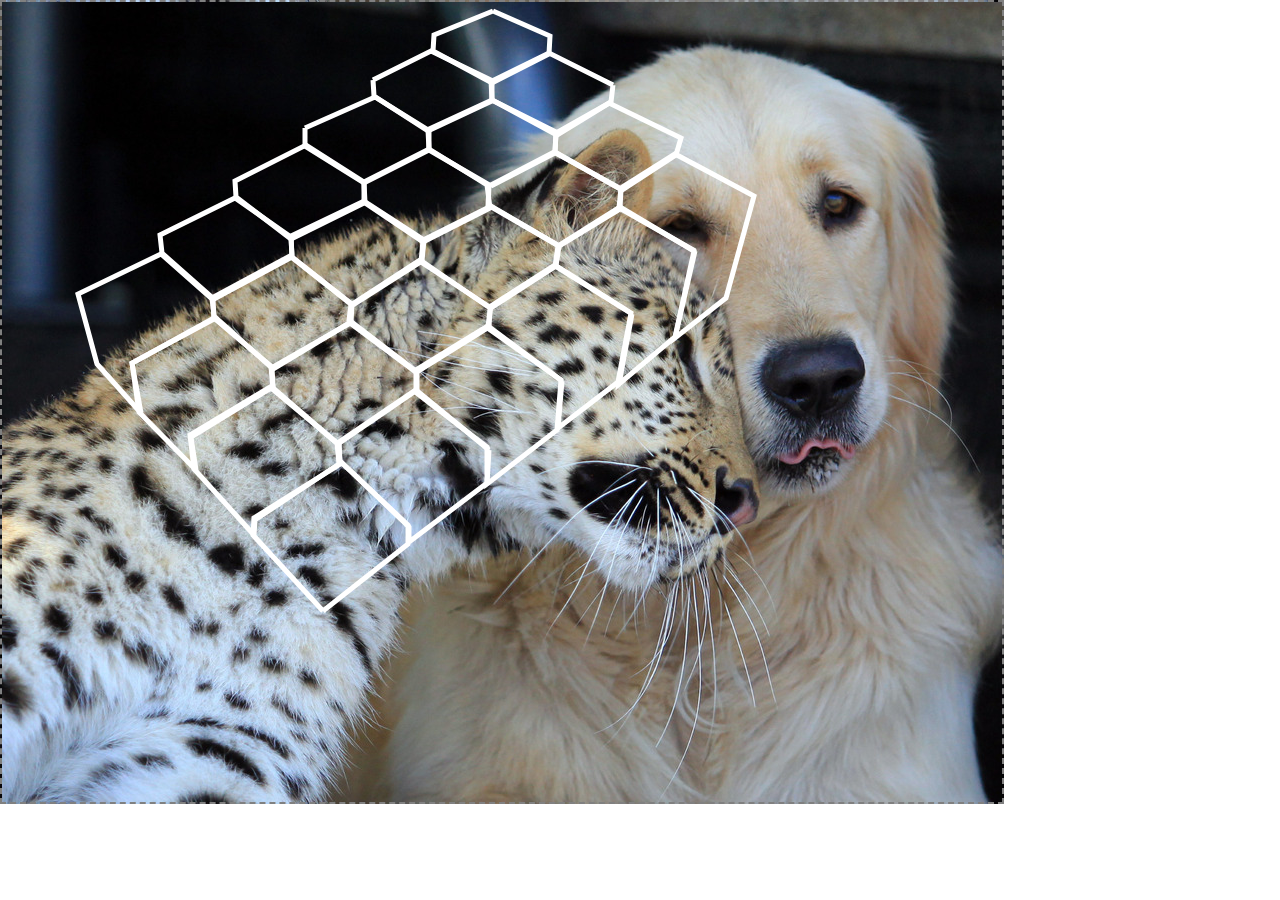
==== index.html @ 41cc6915 "initial commit" ====
<!doctype html>
<html>
<head>
	<meta charset='utf-8' />
	<title>Isometric-ish Pyramid Demo</title>
<!--	<link rel='stylesheet' href='examples.css' /> -->
		
		<style>
			body {
			/*	background-color: black;
				background-image: url(Diagram_latest.png); */
			}
		</style>
</head>
<body class='no-js'>
	<!--<p id='message-no-js'>This page needs Javascript to work.</p>-->
	<!--<img src="background_image.jpg"/>-->
	<canvas id="canvas" width=1000 height=800 style="position: absolute; left: 0px; top: 0px; border: 2px dashed grey; background-image: url('background_image.jpg');"></canvas>
	<script src='dollardom.min.js'></script>	
	<script src='Mouse.js'></script>
	
	<script>
		$dom.onready(init);
		
		var polys = [];
		
		polys = // grid-aligned polys
		[
		[[[491,9],[432,33],[431,49],[490,81],[547,52],[548,34],[491,9]],[[362,201],[289,237],[234,195],[233,179],[304,143],[362,180],[362,201]],[[489,306],[419,260],[421,238],[489,204],[552,241],[557,244],[554,264],[489,306]],[[194,468],[137,410],[130,361],[212,316],[270,365],[271,385],[189,435],[194,468]]],
		[[[371,78],[372,94],[426,129],[490,99],[489,78],[429,49],[371,78]],[[421,240],[363,201],[362,180],[427,147],[485,183],[488,206],[421,240]],[[630,312],[553,264],[556,244],[618,205],[692,249],[673,335],[617,382],[630,312]],[[336,442],[271,386],[269,366],[348,321],[415,371],[415,388],[336,442]]],
		[[[611,83],[547,51],[490,79],[490,98],[555,133],[609,100],[611,83]],[[557,244],[486,203],[487,184],[552,150],[619,187],[618,207],[557,244]],[[139,411],[95,362],[76,292],[159,252],[211,298],[212,317],[130,361],[139,411]],[[487,448],[414,388],[414,368],[484,325],[559,378],[555,428],[485,482],[487,448]]],
		[[[303,126],[303,144],[362,181],[427,148],[426,128],[373,95],[303,126]],[[693,249],[617,206],[619,186],[673,152],[752,194],[724,296],[673,336],[693,249]],[[271,367],[212,314],[210,296],[288,254],[350,303],[349,320],[271,367]],[[252,533],[192,467],[188,433],[268,385],[335,441],[337,462],[253,518],[252,533]]],
		[[[489,184],[427,148],[427,127],[490,98],[554,130],[553,151],[489,184]],[[212,297],[160,251],[158,233],[233,196],[289,235],[290,255],[212,297]],[[415,370],[347,318],[349,303],[418,258],[488,306],[487,325],[415,370]],[[407,540],[407,525],[338,459],[337,440],[412,389],[485,445],[485,481],[407,540]]],
		[[[553,150],[554,131],[607,101],[679,136],[674,153],[620,188],[553,150]],[[351,303],[290,255],[289,234],[362,199],[422,238],[420,259],[351,303]],[[560,379],[486,324],[489,304],[553,263],[629,311],[616,380],[556,426],[560,379]],[[321,609],[251,533],[252,516],[340,461],[406,523],[406,542],[321,609]]]
		];
				
		function drawPoly(coordList) {
			var canvas = document.getElementById("canvas");
			var ctx = canvas.getContext("2d");
			
			var path = new Path2D;
			
			path.moveTo(coordList[0][0], coordList[0][1]);
			
			for(var i = 1; i < coordList.length; i++) {
				path.lineTo(coordList[i][0], coordList[i][1]);
			}
			
			ctx.stroke(path);
		}
		
		function init() {
		
			var canvas = document.getElementById("canvas");
			var ctx = canvas.getContext("2d");
			//ctx.setLineDash(6);
			ctx.lineWidth = 5;	
			ctx.strokeStyle = "white";
			
			for(var i = 0; i < polys.length; i++) {
				for(var j = 0; j < polys[i].length; j++) {
					drawPoly(polys[i][j]);
				}
			}			
		}
	</script>
</body>
</html>
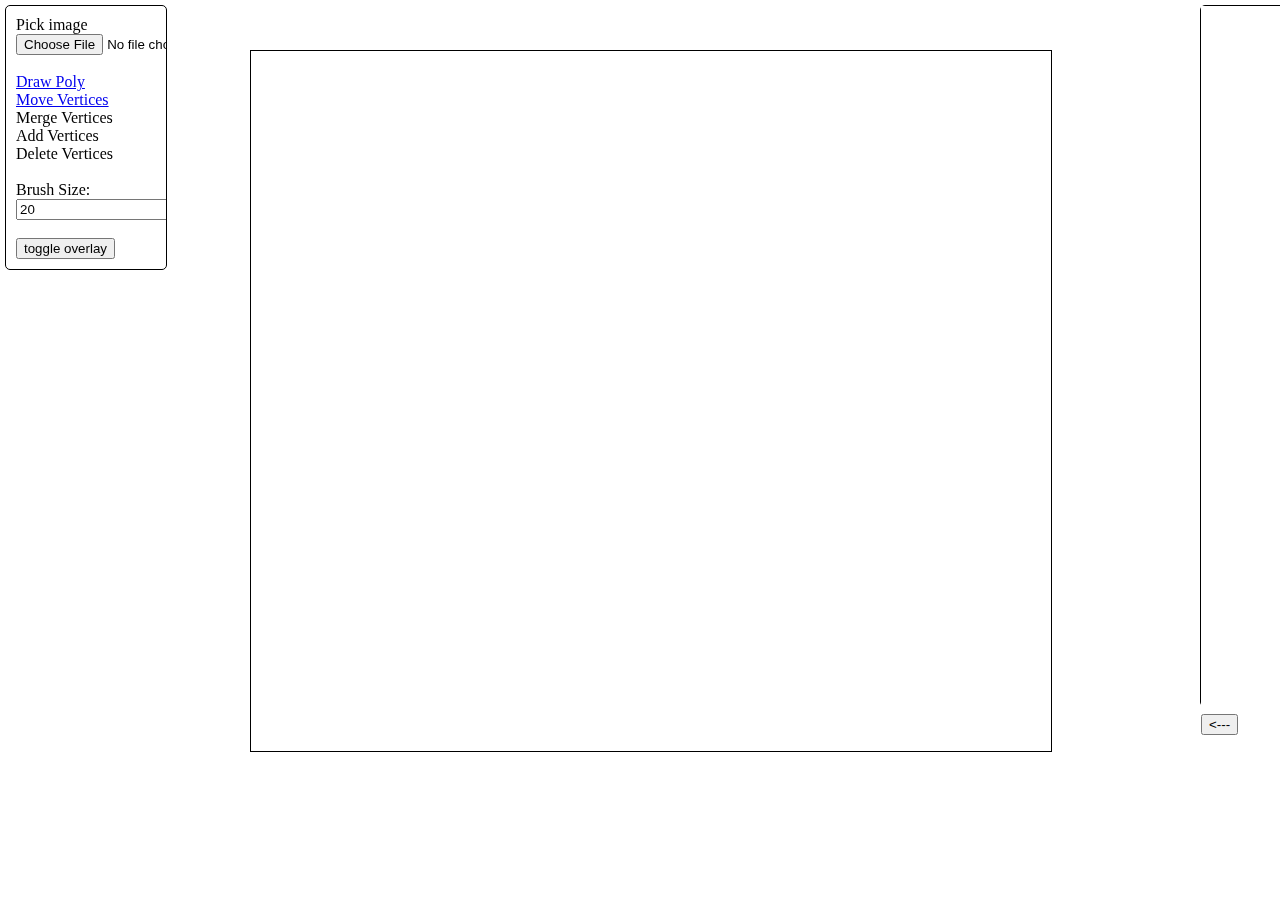
==== commit b749f081: "rewrite of polygon tools" ====
--- a/index.html
+++ b/index.html
@@ -1,69 +1,61 @@
+<!DOCTYPE html>
 
-<!doctype html>
 <html>
+
 <head>
-	<meta charset='utf-8' />
-	<title>Isometric-ish Pyramid Demo</title>
-<!--	<link rel='stylesheet' href='examples.css' /> -->
-		
-		<style>
-			body {
-			/*	background-color: black;
-				background-image: url(Diagram_latest.png); */
-			}
-		</style>
+    <meta charset="UTF-8">
+
+    <link rel='stylesheet' href='toolkit.css' />
+    <script src='newlib/JSHotspotToolkit.js'></script>
+
+    <script type="text/javascript">
+        if(window.File && window.FileReader && window.FileList && window.Blob) {
+            document.addEventListener("DOMContentLoaded", function(event) {
+                initialise();
+            });
+        } else {
+            alert("Your browser does not support the HTML 5 File APIs");
+        }
+    </script>
+
+
 </head>
-<body class='no-js'>
-	<!--<p id='message-no-js'>This page needs Javascript to work.</p>-->
-	<!--<img src="background_image.jpg"/>-->
-	<canvas id="canvas" width=1000 height=800 style="position: absolute; left: 0px; top: 0px; border: 2px dashed grey; background-image: url('background_image.jpg');"></canvas>
-	<script src='dollardom.min.js'></script>	
-	<script src='Mouse.js'></script>
-	
-	<script>
-		$dom.onready(init);
-		
-		var polys = [];
-		
-		polys = // grid-aligned polys
-		[
-		[[[491,9],[432,33],[431,49],[490,81],[547,52],[548,34],[491,9]],[[362,201],[289,237],[234,195],[233,179],[304,143],[362,180],[362,201]],[[489,306],[419,260],[421,238],[489,204],[552,241],[557,244],[554,264],[489,306]],[[194,468],[137,410],[130,361],[212,316],[270,365],[271,385],[189,435],[194,468]]],
-		[[[371,78],[372,94],[426,129],[490,99],[489,78],[429,49],[371,78]],[[421,240],[363,201],[362,180],[427,147],[485,183],[488,206],[421,240]],[[630,312],[553,264],[556,244],[618,205],[692,249],[673,335],[617,382],[630,312]],[[336,442],[271,386],[269,366],[348,321],[415,371],[415,388],[336,442]]],
-		[[[611,83],[547,51],[490,79],[490,98],[555,133],[609,100],[611,83]],[[557,244],[486,203],[487,184],[552,150],[619,187],[618,207],[557,244]],[[139,411],[95,362],[76,292],[159,252],[211,298],[212,317],[130,361],[139,411]],[[487,448],[414,388],[414,368],[484,325],[559,378],[555,428],[485,482],[487,448]]],
-		[[[303,126],[303,144],[362,181],[427,148],[426,128],[373,95],[303,126]],[[693,249],[617,206],[619,186],[673,152],[752,194],[724,296],[673,336],[693,249]],[[271,367],[212,314],[210,296],[288,254],[350,303],[349,320],[271,367]],[[252,533],[192,467],[188,433],[268,385],[335,441],[337,462],[253,518],[252,533]]],
-		[[[489,184],[427,148],[427,127],[490,98],[554,130],[553,151],[489,184]],[[212,297],[160,251],[158,233],[233,196],[289,235],[290,255],[212,297]],[[415,370],[347,318],[349,303],[418,258],[488,306],[487,325],[415,370]],[[407,540],[407,525],[338,459],[337,440],[412,389],[485,445],[485,481],[407,540]]],
-		[[[553,150],[554,131],[607,101],[679,136],[674,153],[620,188],[553,150]],[[351,303],[290,255],[289,234],[362,199],[422,238],[420,259],[351,303]],[[560,379],[486,324],[489,304],[553,263],[629,311],[616,380],[556,426],[560,379]],[[321,609],[251,533],[252,516],[340,461],[406,523],[406,542],[321,609]]]
-		];
-				
-		function drawPoly(coordList) {
-			var canvas = document.getElementById("canvas");
-			var ctx = canvas.getContext("2d");
-			
-			var path = new Path2D;
-			
-			path.moveTo(coordList[0][0], coordList[0][1]);
-			
-			for(var i = 1; i < coordList.length; i++) {
-				path.lineTo(coordList[i][0], coordList[i][1]);
-			}
-			
-			ctx.stroke(path);
-		}
-		
-		function init() {
-		
-			var canvas = document.getElementById("canvas");
-			var ctx = canvas.getContext("2d");
-			//ctx.setLineDash(6);
-			ctx.lineWidth = 5;	
-			ctx.strokeStyle = "white";
-			
-			for(var i = 0; i < polys.length; i++) {
-				for(var j = 0; j < polys[i].length; j++) {
-					drawPoly(polys[i][j]);
-				}
-			}			
-		}
-	</script>
+<body>
+
+    <div id="toolbox">
+        Pick image 
+        <br>
+        <input type="file" id="imageFile" name="imageFile" accept="image/*" />
+        <br>
+        <br>
+        <a href='#' id='drawPolyTool'>Draw Poly</a><br>
+        <a href='#' id='moveVerticesTool'>Move Vertices</a><br>
+
+        Merge Vertices
+        <br>
+        Add Vertices
+        <br>
+        Delete Vertices
+        <br>
+
+        <br>
+        Brush Size:<br><input type="number" value="20" id="brushSize"><br>
+
+        <br>
+        <input type="button" id="toggleOverlay" value="toggle overlay">
+
+    </div>
+
+
+    <div id="workspace">
+        <canvas id="canvas" width="800" height="700" ></canvas>
+    </div>
+
+    <div id="output">
+
+        <textarea id="outputText" style="width: 100%; height: 100%; border: none;"></textarea>
+        <input type="button" id="refresh" value="<---">
+    </div>
+
 </body>
 </html>
--- a/toolkit.css
+++ b/toolkit.css
@@ -0,0 +1,48 @@
+
+#toolbox {
+    background-color: white;
+    width: 150px;
+    overflow: hidden;
+    border: 1px solid black;
+    border-radius: 5px;
+    position: fixed;
+    top: 5px;
+    left: 5px;
+    padding: 10px;
+    padding-right: 0px;
+}
+
+
+#workspace {
+    position: absolute;
+    border: 1px solid black;
+    height: 700px;
+    width: 800px;
+
+    top: 50px;
+    left: 250px;
+
+    z-index: -10;
+    background-repeat: no-repeat;
+
+    /*cursor: crosshair;*/
+    cursor: none;
+}
+
+#canvas {
+    top: 0px;
+    left: 0px;
+}
+
+#output {
+    position: absolute;
+    top: 5px;
+    left: 1200px;
+    width: 400px;
+    height: 700px;
+
+    border: 1px solid black;
+    border-radius: 5px;
+    background-color: white;
+
+}
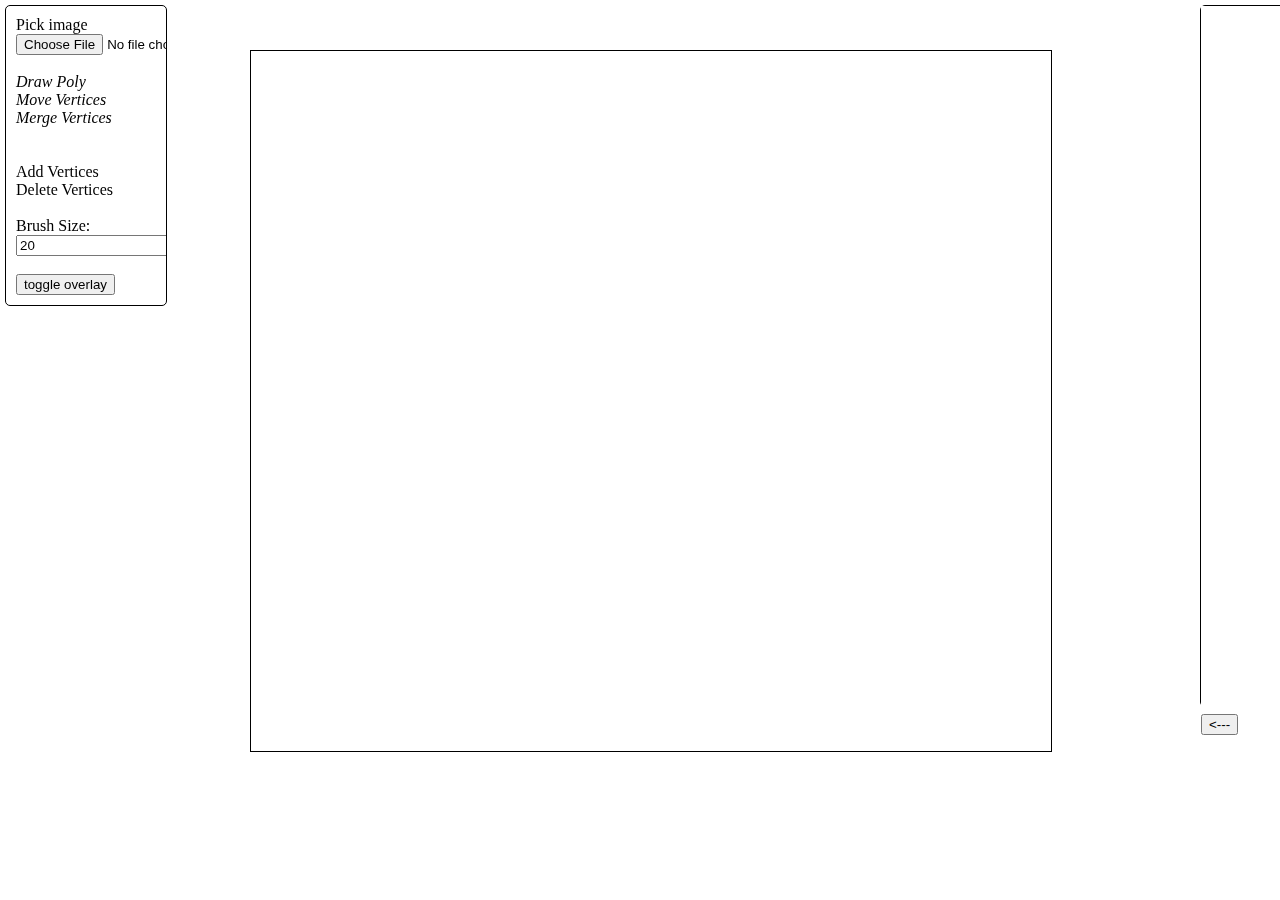
==== commit f39b554d: "vertex merge tool" ====
--- a/index.html
+++ b/index.html
@@ -28,10 +28,11 @@
         <input type="file" id="imageFile" name="imageFile" accept="image/*" />
         <br>
         <br>
-        <a href='#' id='drawPolyTool'>Draw Poly</a><br>
-        <a href='#' id='moveVerticesTool'>Move Vertices</a><br>
+        <em id='drawPolyTool'>Draw Poly</em><br>
+        <em id='moveVerticesTool'>Move Vertices</em><br>
+        <em id='mergeVerticesTool'>Merge Vertices</em><br>
 
-        Merge Vertices
+        <br>
         <br>
         Add Vertices
         <br>
--- a/toolkit.css
+++ b/toolkit.css
@@ -46,3 +46,7 @@
     background-color: white;
 
 }
+
+em {
+    cursor: pointer;
+}
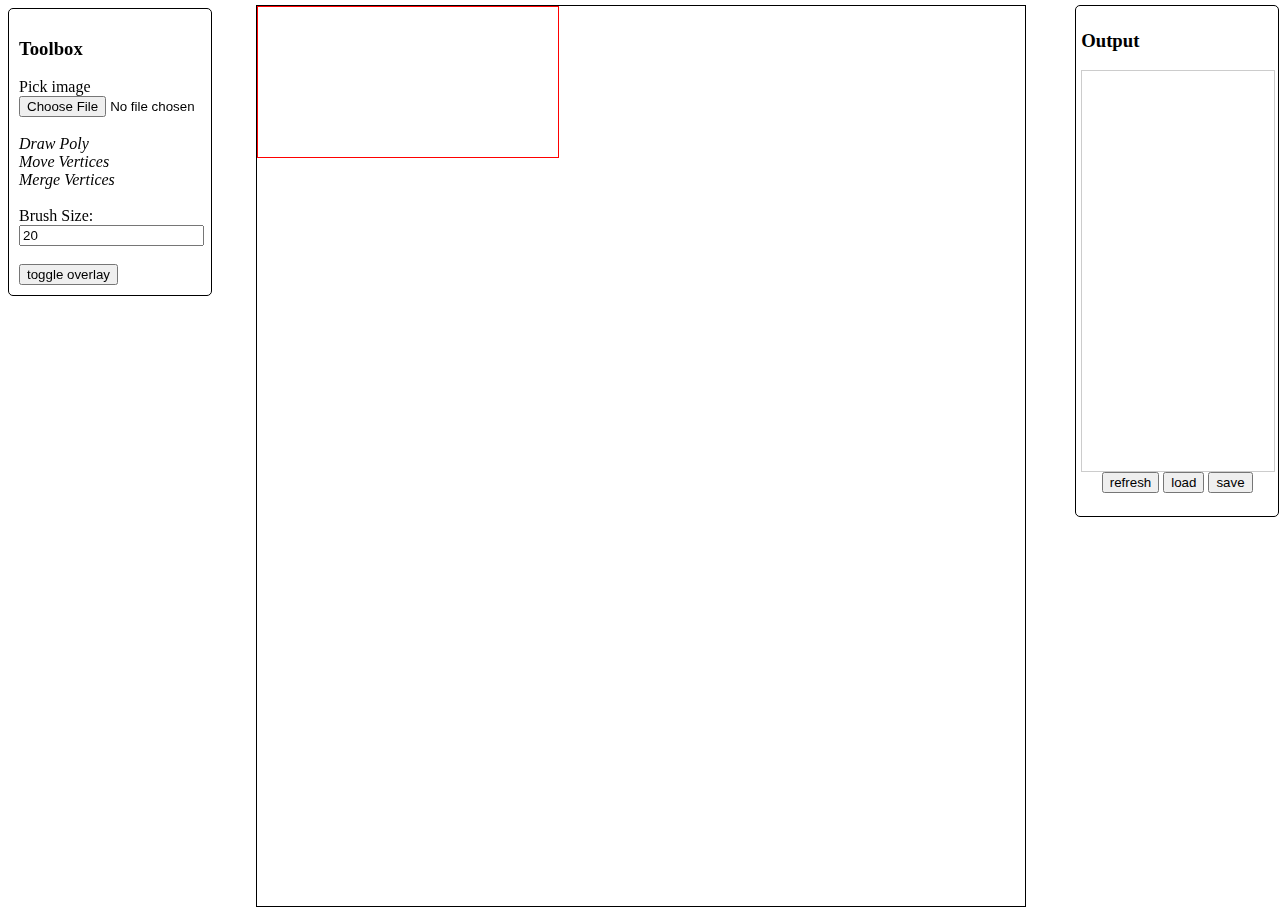
==== commit a237c38b: "features and bugfixes" ====
--- a/index.html
+++ b/index.html
@@ -6,6 +6,7 @@
     <meta charset="UTF-8">
 
     <link rel='stylesheet' href='toolkit.css' />
+    <script src='newlib/FileSaver.js'></script>
     <script src='newlib/JSHotspotToolkit.js'></script>
 
     <script type="text/javascript">
@@ -23,6 +24,7 @@
 <body>
 
     <div id="toolbox">
+        <h3>Toolbox</h3>
         Pick image 
         <br>
         <input type="file" id="imageFile" name="imageFile" accept="image/*" />
@@ -33,29 +35,32 @@
         <em id='mergeVerticesTool'>Merge Vertices</em><br>
 
         <br>
-        <br>
-        Add Vertices
-        <br>
-        Delete Vertices
-        <br>
-
-        <br>
         Brush Size:<br><input type="number" value="20" id="brushSize"><br>
 
         <br>
         <input type="button" id="toggleOverlay" value="toggle overlay">
-
+        <!--
+        <br>
+        <br>
+        <input type="button" id="zoomIn" value="zoom in">
+        <input type="button" id="zoomOut" value="zoom out">
+        -->
     </div>
 
 
     <div id="workspace">
-        <canvas id="canvas" width="800" height="700" ></canvas>
+        <canvas id="canvas"></canvas>
     </div>
 
     <div id="output">
-
-        <textarea id="outputText" style="width: 100%; height: 100%; border: none;"></textarea>
-        <input type="button" id="refresh" value="<---">
+        <h3>Output</h3>
+        <div id="outputText" style="width: 100%; height: 80%; border: 1px solid #ccc; overflow: scroll;"></div>
+        <div style="width: 100%; text-align: center; horizontal-align: center">
+            <input type="button" id="refresh" value="refresh">
+            <input type="file" id="load" value="load" accept=".json,.JSON" style="display: none;">
+            <input type="button" id="loadFile" value="load">
+            <input type="button" id="saveFile" value="save">
+        </div>
     </div>
 
 </body>
--- a/toolkit.css
+++ b/toolkit.css
@@ -1,13 +1,11 @@
 
 #toolbox {
     background-color: white;
-    width: 150px;
+    width: 15%;
     overflow: hidden;
     border: 1px solid black;
     border-radius: 5px;
     position: fixed;
-    top: 5px;
-    left: 5px;
     padding: 10px;
     padding-right: 0px;
 }
@@ -16,15 +14,16 @@
 #workspace {
     position: absolute;
     border: 1px solid black;
-    height: 700px;
-    width: 800px;
+    height: 100%; 
+    width: 60%;
 
-    top: 50px;
-    left: 250px;
+    top: 5px;
+    left: 20%;
 
     z-index: -10;
     background-repeat: no-repeat;
 
+    overflow: scroll;
     /*cursor: crosshair;*/
     cursor: none;
 }
@@ -32,18 +31,20 @@
 #canvas {
     top: 0px;
     left: 0px;
+    border: 1px solid red;
 }
 
 #output {
-    position: absolute;
+    position: fixed;
     top: 5px;
-    left: 1200px;
-    width: 400px;
-    height: 700px;
+    left: 84%;
+    width: 15%;
+    height: 500px;
 
     border: 1px solid black;
     border-radius: 5px;
     background-color: white;
+    padding: 5px;
 
 }
 
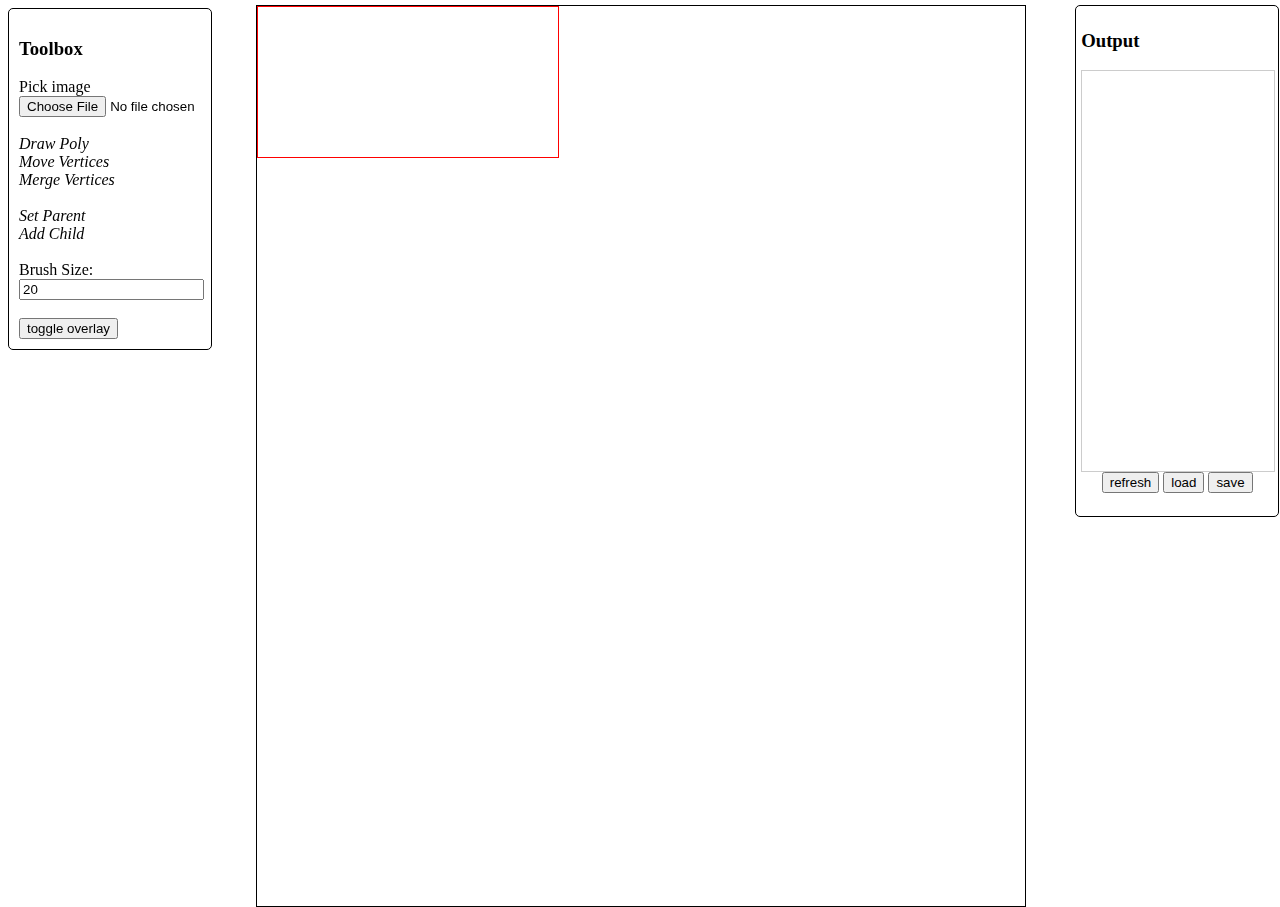
==== commit dae4f2c3: "added grouping tool" ====
--- a/index.html
+++ b/index.html
@@ -8,6 +8,7 @@
     <link rel='stylesheet' href='toolkit.css' />
     <script src='newlib/FileSaver.js'></script>
     <script src='newlib/JSHotspotToolkit.js'></script>
+
 
     <script type="text/javascript">
         if(window.File && window.FileReader && window.FileList && window.Blob) {
@@ -33,18 +34,15 @@
         <em id='drawPolyTool'>Draw Poly</em><br>
         <em id='moveVerticesTool'>Move Vertices</em><br>
         <em id='mergeVerticesTool'>Merge Vertices</em><br>
+        <br>
+        <em id='setParent'>Set Parent</em><br>
+        <em id='addChild'>Add Child</em><br>
 
         <br>
         Brush Size:<br><input type="number" value="20" id="brushSize"><br>
 
         <br>
         <input type="button" id="toggleOverlay" value="toggle overlay">
-        <!--
-        <br>
-        <br>
-        <input type="button" id="zoomIn" value="zoom in">
-        <input type="button" id="zoomOut" value="zoom out">
-        -->
     </div>
 
 
